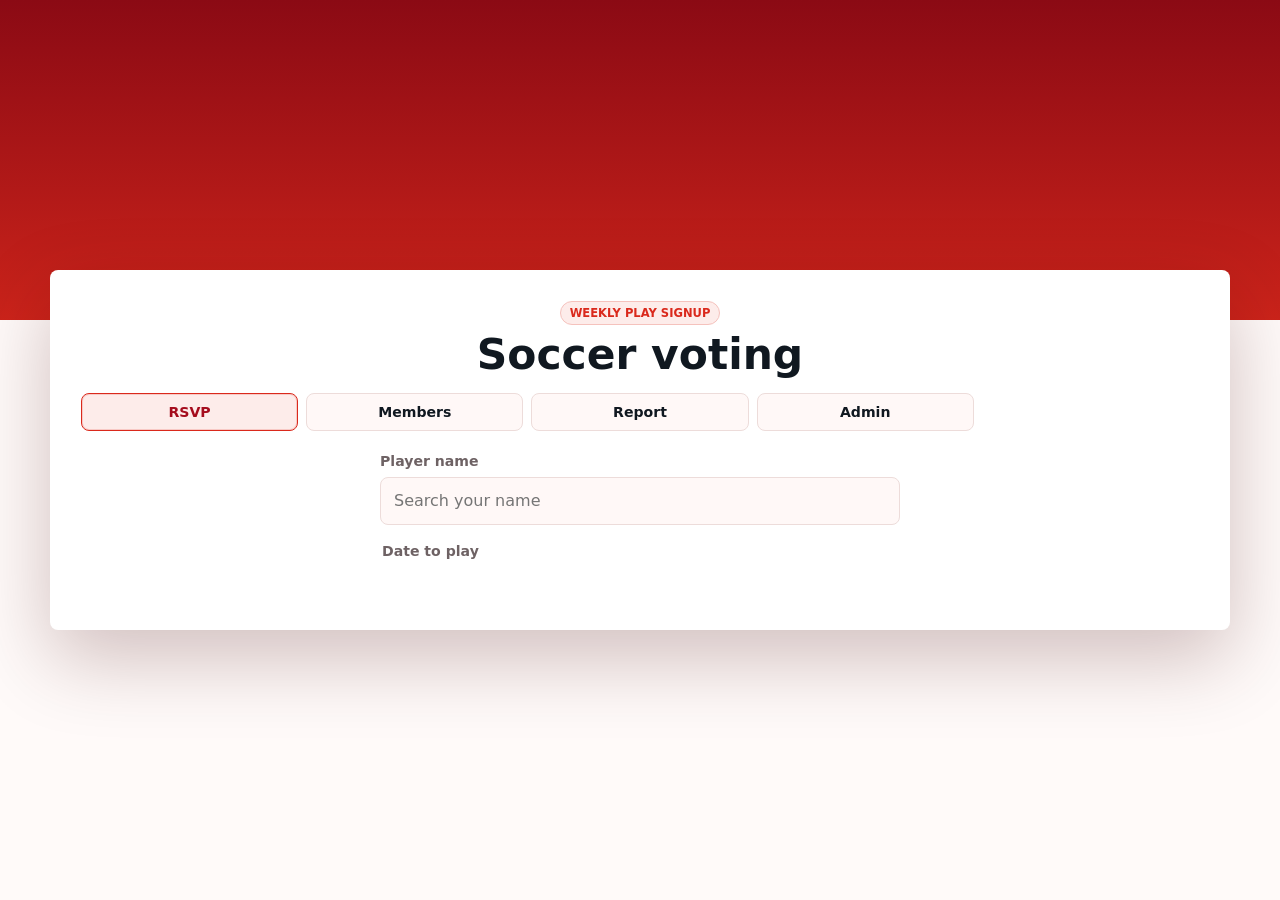
==== index.html @ 1c4517be "Re-bill August and September with per-date prices Per-date pricing now starts in August 2026, the gr" ====
<!doctype html>
<html lang="en">
  <head>
    <meta charset="utf-8" />
    <meta name="viewport" content="width=device-width, initial-scale=1" />
    <title>Soccer voting</title>
    <meta
      name="description"
      content="Reserve your soccer spot and see who is joining the next weekly play session."
    />
    <meta property="og:type" content="website" />
    <meta property="og:site_name" content="Weekly Play Signup" />
    <meta property="og:title" content="Soccer voting" />
    <meta
      property="og:description"
      content="Reserve your soccer spot and see who is joining the next weekly play session."
    />
    <meta
      property="og:image"
      content="https://nhcuong95.github.io/rsvp/assets/social-preview.png?v=2"
    />
    <meta property="og:image:secure_url" content="https://nhcuong95.github.io/rsvp/assets/social-preview.png?v=2" />
    <meta property="og:image:type" content="image/png" />
    <meta property="og:image:width" content="1200" />
    <meta property="og:image:height" content="1200" />
    <meta property="og:image:alt" content="Weekly play signup for soccer RSVP" />
    <meta name="twitter:card" content="summary_large_image" />
    <meta name="twitter:title" content="Soccer voting" />
    <meta
      name="twitter:description"
      content="Reserve your soccer spot and see who is joining the next weekly play session."
    />
    <meta
      name="twitter:image"
      content="https://nhcuong95.github.io/rsvp/assets/social-preview.png?v=2"
    />
    <link rel="icon" href="./favicon.svg" type="image/svg+xml" />
    <link rel="stylesheet" href="./styles.css?v=20261003-1" />
  </head>
  <body>
    <main class="shell">
      <section class="panel admin-panel rsvp-panel" aria-labelledby="page-title">
        <div class="heading">
          <p class="eyebrow">Weekly play signup</p>
          <h1 id="page-title">Soccer voting</h1>
        </div>

        <nav class="page-nav" aria-label="Page navigation">
          <input id="page-nav-toggle" class="page-nav-toggle" type="checkbox" />
          <label class="page-nav-button" for="page-nav-toggle" aria-label="Open page menu">☰</label>
          <div class="page-nav-links">
            <a class="active" href="./index.html" aria-current="page">RSVP</a>
            <a href="./roster.html">Members</a>
            <a href="./export.html">Report</a>
            <a class="admin-only" href="./billing.html">Billing</a>
            <a href="./admin.html">Admin</a>
          </div>
        </nav>

        <form id="rsvp-form" class="form">
          <div class="field">
            <label for="player-name">Player name</label>
            <input
              id="player-name"
              name="playerName"
              autocomplete="off"
              inputmode="search"
              role="combobox"
              aria-autocomplete="list"
              aria-controls="player-list"
              aria-expanded="false"
              required
              placeholder="Search your name"
            />
            <p id="player-memory" class="player-memory" hidden></p>
            <button id="change-player-button" class="change-player-button" type="button" hidden>
              Change player
            </button>
            <div id="player-list" class="player-list" hidden></div>
          </div>

          <fieldset class="field">
            <legend>Date to play</legend>
            <input id="play-date" name="playDate" type="hidden" required />
            <div
              id="date-options"
              class="date-options"
              role="radiogroup"
              aria-label="Date to play"
            ></div>
            <label id="custom-date-field" class="custom-date-field">
              <span>Other date</span>
              <input id="custom-play-date" type="date" />
            </label>
          </fieldset>

          <div id="date-info" class="date-info" hidden>
            <p id="date-info-location" class="date-info-location" hidden>
              <span class="date-info-icon" aria-hidden="true">📍</span>
              <span id="date-info-location-text" class="date-info-location-text"></span>
              <a id="date-info-map" class="date-info-map" href="#" target="_blank" rel="noopener" hidden>
                View map
              </a>
            </p>
            <p id="date-info-time" class="date-info-time" hidden>
              <span class="date-info-icon" aria-hidden="true">🕒</span>
              <span id="date-info-time-text"></span>
            </p>
            <p id="date-info-price" class="date-info-price" hidden>
              <span class="date-info-icon" aria-hidden="true">💵</span>
              <span id="date-info-price-text"></span>
            </p>
            <div id="date-info-weather" class="date-info-weather" hidden>
              <p class="date-info-weather-summary">
                <span id="date-info-weather-icon" class="date-info-icon" aria-hidden="true"></span>
                <span id="date-info-weather-text"></span>
              </p>
              <ol
                id="date-info-weather-hours"
                class="weather-hours"
                aria-label="Hourly forecast during play"
              ></ol>
            </div>
          </div>

          <div id="admin-lock-bar" class="admin-lock-bar" hidden>
            <div class="admin-lock-copy">
              <span id="admin-lock-status" class="admin-lock-status">Unlocked</span>
              <small>Admin only · pick a date (incl. "Other date"), set the field, time, max players &amp; price, add it to the RSVP list, then lock it after you book.</small>
            </div>
            <div class="admin-date-details">
              <label class="admin-date-field">
                <span>Field name</span>
                <input id="admin-field-name" type="text" placeholder="e.g. Mercer Island Sports Field" autocomplete="off" />
              </label>
              <label class="admin-date-field">
                <span>Address</span>
                <input id="admin-address" type="text" placeholder="e.g. 7447 84th Ave SE, Mercer Island, WA 98040" autocomplete="off" />
              </label>
              <label class="admin-date-field">
                <span>Start time</span>
                <select id="admin-start-time"></select>
              </label>
              <label class="admin-date-field">
                <span>End time</span>
                <select id="admin-end-time"></select>
              </label>
              <label class="admin-date-field">
                <span>Max players (incl. guests)</span>
                <input
                  id="admin-capacity"
                  type="number"
                  min="1"
                  step="1"
                  inputmode="numeric"
                  placeholder="No limit"
                  autocomplete="off"
                />
              </label>
              <label class="admin-date-field">
                <span>Price per person ($)</span>
                <input
                  id="admin-price"
                  type="number"
                  min="0"
                  step="0.01"
                  inputmode="decimal"
                  placeholder="Free"
                  autocomplete="off"
                />
              </label>
              <button id="admin-save-date-details" class="admin-lock-toggle" type="button">
                Save date details
              </button>
            </div>
            <div class="admin-lock-actions">
              <button id="admin-date-toggle" class="admin-lock-toggle" type="button">
                Add to RSVP list
              </button>
              <button id="admin-lock-toggle" class="admin-lock-toggle" type="button">
                Lock this date
              </button>
            </div>
          </div>

          <div id="rsvp-details" class="rsvp-details" hidden>
            <label class="field">
              <span>Reserved spots</span>
              <select
                id="participant-count"
                name="participantCount"
                required
              >
                <option value="0">Not going</option>
                <option value="1" selected>Just me</option>
                <option value="2">Me + 1</option>
                <option value="3">Me + 2</option>
                <option value="4">Me + 3</option>
                <option value="5">Me + 4</option>
              </select>
            </label>

            <button id="submit-button" type="submit">Submit RSVP</button>
          </div>
          <p id="status" class="status" role="status" aria-live="polite"></p>
          <button id="remove-rsvp-button" class="remove-rsvp-button" type="button" hidden>
            Made a mistake? Remove this RSVP
          </button>
          <div id="withdraw-action" class="withdraw-action" hidden>
            <button id="withdraw-button" class="withdraw-button" type="button">
              Can't make it? Request to withdraw
            </button>
            <p id="withdraw-hint" class="withdraw-hint"></p>
          </div>
        </form>

        <section id="tally-section" class="tally" aria-labelledby="tally-title" hidden>
          <div class="tally-header">
            <h2 id="tally-title">Joining this date</h2>
            <p id="tally-count">No RSVPs yet</p>
          </div>
          <div id="share-actions" class="share-actions" hidden>
            <button id="share-date-button" class="share-button" type="button" hidden>
              📤 Share
            </button>
            <button id="copy-invite-button" class="share-button" type="button">
              📋 Copy invite
            </button>
            <button id="make-teams-button" class="share-button admin-only" type="button">
              ⚽ Make teams
            </button>
          </div>
          <div id="teams-panel" class="teams-panel admin-only" hidden>
            <div class="tally-header">
              <h3>Teams</h3>
              <p id="teams-summary"></p>
            </div>
            <p id="teams-note" class="teams-note" hidden></p>
            <div id="teams-list" class="teams-list"></div>
            <div class="share-actions">
              <button id="teams-reshuffle" class="share-button" type="button">🔀 Reshuffle</button>
              <button id="teams-copy" class="share-button" type="button">📋 Copy teams</button>
              <button id="teams-close" class="share-button" type="button">Close</button>
            </div>
          </div>
          <ul id="tally-list" class="tally-list"></ul>
          <div id="waitlist-section" class="waitlist-section" hidden>
            <div class="tally-header">
              <h3 id="waitlist-title">Waitlist</h3>
              <p id="waitlist-count"></p>
            </div>
            <p class="waitlist-note">Moves up automatically, in order, when a spot opens.</p>
            <ol id="waitlist-list" class="tally-list waitlist-list"></ol>
          </div>
        </section>

      </section>
    </main>

    <dialog id="override-dialog" class="dialog">
      <form method="dialog" class="dialog-panel">
        <h2>Update existing RSVP?</h2>
        <p class="dialog-copy">
          This player already has an RSVP for this date.
        </p>
        <div class="compare">
          <section>
            <h3>Previous</h3>
            <dl id="previous-rsvp"></dl>
          </section>
          <section>
            <h3>New</h3>
            <dl id="new-rsvp"></dl>
          </section>
        </div>
        <div class="dialog-actions">
          <button id="cancel-override" class="secondary-button" value="cancel">
            Keep previous
          </button>
          <button id="confirm-override" value="confirm">Update RSVP</button>
        </div>
      </form>
    </dialog>

    <script src="./admin-auth.js?v=20260915-1"></script>
    <script src="./rsvp-rules.js?v=20260626-1"></script>
    <script src="./team-builder.js?v=20261001-1"></script>
    <script src="./app.js?v=20261002-1"></script>
  </body>
</html>
---- styles.css ----
:root {
  color-scheme: light;
  --bg: #8b0a14;
  --panel: #ffffff;
  --surface: #fff8f7;
  --surface-strong: #fde8e6;
  --text: #101820;
  --muted: #6e6264;
  --line: #eddcda;
  --line-strong: #dcbfbc;
  --accent: #da291c;
  --accent-strong: #a50c1d;
  --accent-soft: #fdecea;
  --focus: #c8102e;
  --error: #b42318;
  --success: #da291c;
  --shadow: 0 24px 70px rgb(139 10 20 / 14%);
}

* {
  box-sizing: border-box;
}

[hidden] {
  display: none !important;
}

body {
  margin: 0;
  min-height: 100vh;
  background:
    linear-gradient(180deg, rgb(139 10 20 / 96%), rgb(218 41 28 / 82%) 320px, rgb(255 250 249) 320px),
    var(--bg);
  color: var(--text);
  font-family:
    Inter, ui-sans-serif, system-ui, -apple-system, BlinkMacSystemFont, "Segoe UI",
    sans-serif;
}

.shell {
  display: grid;
  min-height: 100vh;
  place-items: center;
  padding: 32px 20px;
}

.panel {
  position: relative;
  width: min(100%, 520px);
  border: 1px solid rgb(255 255 255 / 76%);
  border-radius: 8px;
  background: var(--panel);
  padding: 30px;
  box-shadow: 0 28px 80px rgb(60 0 6 / 24%);
}

.admin-panel {
  width: min(100%, 1180px);
}

.rsvp-panel .form,
.rsvp-panel .tally {
  width: 100%;
  max-width: 520px;
  margin-right: auto;
  margin-left: auto;
}

.rsvp-panel .heading {
  text-align: center;
}

.rsvp-panel .eyebrow {
  margin-right: auto;
  margin-left: auto;
}

.heading {
  margin-bottom: 26px;
}

.page-nav {
  margin: -10px 0 22px;
}

.page-nav-toggle {
  position: absolute;
  width: 1px;
  height: 1px;
  opacity: 0;
  pointer-events: none;
}

.page-nav-button {
  display: none;
}

.page-nav-links {
  display: grid;
  grid-template-columns: repeat(5, minmax(0, 1fr));
  gap: 8px;
}

.page-nav a,
.page-nav-button {
  min-height: 38px;
  align-items: center;
  justify-content: center;
  border: 1px solid var(--line);
  border-radius: 8px;
  background: var(--surface);
  color: var(--text);
  font-size: 0.88rem;
  font-weight: 800;
  padding: 8px 12px;
  text-align: center;
  text-decoration: none;
}

.page-nav a {
  display: inline-flex;
}

.page-nav a:hover {
  border-color: var(--accent);
  background: white;
  color: var(--accent-strong);
}

.page-nav a.active {
  border-color: var(--accent);
  background: var(--accent-soft);
  color: var(--accent-strong);
  box-shadow: inset 0 0 0 1px rgb(218 41 28 / 18%);
}

.eyebrow {
  width: fit-content;
  margin: 0 0 8px;
  border: 1px solid #f5c2bd;
  border-radius: 999px;
  background: var(--accent-soft);
  color: var(--accent);
  font-size: 0.72rem;
  font-weight: 800;
  letter-spacing: 0;
  padding: 4px 9px;
  text-transform: uppercase;
}

h1 {
  margin: 0;
  font-size: clamp(1.95rem, 4vw, 2.65rem);
  letter-spacing: 0;
  line-height: 1.02;
}

.form {
  display: grid;
  gap: 18px;
}

.rsvp-details {
  display: grid;
  gap: 18px;
}

.field {
  position: relative;
  display: grid;
  gap: 8px;
  margin: 0;
  padding: 0;
  border: 0;
}

.field span,
.field > label,
legend {
  color: var(--muted);
  font-size: 0.88rem;
  font-weight: 760;
}

.field-help {
  color: var(--muted);
  font-size: 0.78rem;
  line-height: 1.35;
}

.checkbox-row {
  display: flex;
  align-items: center;
  gap: 9px;
  color: var(--muted);
  font-size: 0.88rem;
  font-weight: 750;
}

.checkbox-row input {
  width: 18px;
  height: 18px;
  accent-color: var(--accent);
}

.field-tag {
  margin-left: 4px;
  color: var(--muted);
  font-size: 0.72rem;
  font-weight: 650;
}

.required-tag {
  color: var(--error);
}

input,
select,
textarea {
  width: 100%;
  min-height: 48px;
  border: 1px solid var(--line);
  border-radius: 8px;
  background: var(--surface);
  color: var(--text);
  font: inherit;
  padding: 11px 13px;
  transition:
    border-color 140ms ease,
    box-shadow 140ms ease,
    background 140ms ease;
}

input:focus,
select:focus,
textarea:focus {
  border-color: var(--focus);
  background: white;
  box-shadow: 0 0 0 4px rgb(218 41 28 / 16%);
  outline: 0;
}

textarea {
  min-height: 86px;
  resize: vertical;
}

.player-list {
  position: absolute;
  z-index: 5;
  top: 78px;
  right: 0;
  left: 0;
  display: grid;
  max-height: min(300px, calc(100vh - 180px));
  overflow: auto;
  border: 1px solid var(--line);
  border-radius: 8px;
  background: white;
  box-shadow: 0 18px 45px rgb(45 20 22 / 18%);
}

.player-list[hidden] {
  display: none;
}

.player-option {
  min-height: 52px;
  border: 0;
  border-radius: 0;
  background: white;
  color: var(--text);
  padding: 12px 14px;
  box-shadow: none;
  text-align: left;
  font-weight: 650;
}

.player-option:hover,
.player-option:focus,
.player-option.active {
  background: var(--accent-soft);
  color: var(--accent-strong);
  box-shadow: none;
  transform: none;
  outline: 0;
}

.player-memory {
  min-height: 20px;
  margin: -2px 0 0;
  color: var(--muted);
  font-size: 0.82rem;
  line-height: 1.35;
}

.player-memory strong {
  color: var(--accent-strong);
}

.last-used-player-button {
  min-height: 0;
  border: 0;
  border-radius: 0;
  background: transparent;
  color: var(--accent-strong);
  padding: 0;
  box-shadow: none;
  font: inherit;
  font-weight: 850;
  text-decoration: underline;
  text-underline-offset: 2px;
}

.last-used-player-button:hover,
.last-used-player-button:focus {
  background: transparent;
  box-shadow: none;
  color: var(--accent);
  outline: 0;
  transform: none;
}

.player-memory .submit-player-name {
  color: #ffffff;
}

.player-identity-hint {
  color: #8a320d;
  font: inherit;
}

.player-memory.warning {
  border: 1px solid #f2b8a2;
  border-radius: 8px;
  background: #fff4ed;
  color: #8a320d;
  padding: 8px 10px;
}

.player-memory.warning strong {
  color: #8a320d;
}

.player-memory.warning .submit-player-name {
  color: #ffffff;
}

.change-player-button {
  width: fit-content;
  min-height: 34px;
  border: 1px solid var(--line);
  background: var(--surface);
  color: var(--accent-strong);
  font-size: 0.84rem;
  padding: 6px 10px;
  box-shadow: none;
}

.change-player-button:hover {
  border-color: var(--accent);
  background: white;
  box-shadow: none;
}

.segmented {
  display: grid;
  grid-template-columns: 1fr 1fr;
  gap: 8px;
}

.segmented label {
  display: block;
}

.segmented input {
  position: absolute;
  inline-size: 1px;
  block-size: 1px;
  opacity: 0;
}

.segmented span {
  display: grid;
  min-height: 46px;
  place-items: center;
  border: 1px solid var(--line);
  border-radius: 8px;
  background: var(--surface);
  color: var(--text);
  cursor: pointer;
}

.segmented input:checked + span {
  border-color: var(--accent);
  background: var(--accent-soft);
  color: var(--accent-strong);
  font-weight: 750;
  box-shadow: inset 0 0 0 1px rgb(218 41 28 / 18%);
}

.date-options {
  display: grid;
  grid-template-columns: repeat(2, minmax(0, 1fr));
  gap: 8px;
}

.date-option {
  display: grid;
  min-height: 62px;
  align-content: center;
  gap: 2px;
  border: 1px solid var(--line);
  border-radius: 8px;
  background: var(--surface);
  color: var(--text);
  cursor: pointer;
  font: inherit;
  padding: 10px 12px;
  box-shadow: none;
  text-align: left;
  transition:
    border-color 140ms ease,
    box-shadow 140ms ease,
    transform 140ms ease,
    background 140ms ease;
}

.date-option:hover {
  border-color: var(--accent);
  background: white;
  box-shadow: 0 8px 18px rgb(45 20 22 / 10%);
  transform: translateY(-1px);
}

.date-option.active {
  border-color: var(--accent);
  background: var(--accent-soft);
  color: var(--accent-strong);
  box-shadow: inset 0 0 0 1px rgb(218 41 28 / 18%);
}

.date-day {
  font-weight: 800;
  line-height: 1.1;
}

.date-full {
  color: var(--muted);
  font-size: 0.84rem;
  font-weight: 600;
}

.date-weather {
  margin-top: 3px;
  color: var(--muted);
  font-size: 0.8rem;
  font-weight: 700;
  white-space: nowrap;
}

.date-option.active .date-weather {
  color: inherit;
}

.custom-date-field {
  display: none;
  gap: 8px;
}

.custom-date-field.active {
  display: grid;
}

button {
  min-height: 48px;
  border: 0;
  border-radius: 8px;
  background: var(--accent);
  color: white;
  cursor: pointer;
  font: inherit;
  font-weight: 750;
  box-shadow: 0 12px 26px rgb(218 41 28 / 22%);
  transition:
    background 140ms ease,
    box-shadow 140ms ease,
    transform 140ms ease;
}

button:hover {
  background: var(--accent-strong);
  box-shadow: 0 14px 30px rgb(218 41 28 / 28%);
  transform: translateY(-1px);
}

button:disabled {
  cursor: wait;
  opacity: 0.65;
}

.submit-action-line,
.submit-date-line {
  display: block;
}

.submit-date-line {
  margin-top: 4px;
  color: rgb(255 255 255 / 86%);
  font-size: 0.84rem;
  font-weight: 700;
}

.submit-player-name {
  display: inline-block;
  border-radius: 6px;
  background: #b42318;
  color: #ffffff;
  font-weight: 900;
  margin-left: 4px;
  overflow-wrap: anywhere;
  padding: 2px 7px;
}

.secondary-button {
  border: 1px solid var(--line);
  background: var(--surface);
  color: var(--text);
  box-shadow: none;
}

.secondary-button:hover {
  border-color: var(--accent);
  background: white;
  box-shadow: none;
}

.backfill-action-row {
  display: flex;
  flex-wrap: wrap;
  gap: 10px;
}

.backfill-action-row button,
.backfill-admin-link {
  flex: 1 1 180px;
}

.backfill-admin-link {
  display: inline-flex;
  min-height: 48px;
  align-items: center;
  justify-content: center;
  border-radius: 8px;
  font-weight: 750;
  text-decoration: none;
}

.remove-rsvp-button {
  border: 1px solid #f2b8a2;
  background: #fff4ed;
  color: var(--error);
  box-shadow: none;
}

.remove-rsvp-button:hover {
  border-color: var(--error);
  background: #ffe7dd;
  box-shadow: none;
}

.withdraw-action {
  display: grid;
  gap: 6px;
}

.withdraw-button {
  border: 1px solid #f2b8a2;
  background: #fff4ed;
  color: var(--error);
  box-shadow: none;
}

.withdraw-button:hover {
  border-color: var(--error);
  background: #ffe7dd;
  box-shadow: none;
}

.withdraw-button.is-requested {
  border-color: var(--line-strong);
  background: white;
  color: var(--text);
}

.withdraw-button.is-requested:hover {
  background: var(--surface);
}

.withdraw-hint {
  margin: 0;
  color: var(--muted);
  font-size: 0.84rem;
  line-height: 1.4;
}

.inline-button {
  min-height: 32px;
  padding: 6px 10px;
  font-size: 0.82rem;
}

.admin-controls {
  display: grid;
  grid-template-columns: minmax(170px, 220px) minmax(260px, 1fr);
  gap: 14px;
}

.admin-roster-actions {
  display: flex;
  align-items: center;
  justify-content: space-between;
  gap: 12px;
}

.audit-controls {
  display: grid;
  grid-template-columns: minmax(170px, 220px) minmax(220px, 1fr) auto;
  gap: 12px;
  align-items: end;
}

.roster-form-grid {
  display: grid;
  grid-template-columns:
    minmax(180px, 0.9fr)
    minmax(160px, 0.8fr)
    minmax(220px, 1fr);
  gap: 14px;
}

.roster-note-field {
  grid-column: 1 / -1;
}

.status {
  min-height: 22px;
  margin: 0;
  color: var(--muted);
  font-size: 0.92rem;
}

.status.success {
  color: var(--success);
}

.status.warning {
  color: #7a4b00;
  font-weight: 800;
}

.status.error {
  color: var(--error);
}

.status.loading {
  color: var(--error);
  font-weight: 800;
}

.stale-warning {
  margin: 0;
  border: 1px solid #f6c56f;
  border-radius: 8px;
  background: #fff8e6;
  color: #7a4b00;
  font-size: 0.84rem;
  font-weight: 800;
  line-height: 1.35;
  padding: 9px 10px;
}

.report-progress {
  display: grid;
  gap: 7px;
}

.report-progress-track {
  overflow: hidden;
  height: 8px;
  border-radius: 999px;
  background: var(--surface-strong);
}

.report-progress-bar {
  width: 0%;
  height: 100%;
  border-radius: inherit;
  background: var(--accent);
  transition: width 260ms ease;
}

.report-progress p {
  margin: 0;
  color: var(--muted);
  font-size: 0.82rem;
  font-weight: 760;
}

.auth-panel {
  display: grid;
  gap: 10px;
  margin-bottom: 18px;
  border: 1px solid var(--line);
  border-radius: 8px;
  background: var(--surface);
  padding: 14px;
}

.auth-form,
.auth-session {
  display: grid;
  grid-template-columns: minmax(220px, 1fr) auto;
  gap: 12px;
  align-items: end;
}

.auth-session {
  align-items: center;
  margin-bottom: 14px;
}

.compact-auth-panel {
  margin-bottom: 16px;
}

.roster-auth-panel {
  margin-top: 16px;
  margin-bottom: 0;
}

.admin-preview {
  display: grid;
  gap: 12px;
  margin-top: 22px;
  border: 1px solid var(--line);
  border-radius: 8px;
  background: var(--surface);
  padding: 16px;
}

.admin-preview[hidden] {
  display: none;
}

.filter-panel {
  padding: 14px 16px;
}

.filter-panel .field {
  max-width: 360px;
}

.preview-heading {
  display: flex;
  align-items: baseline;
  justify-content: space-between;
  gap: 16px;
}

.preview-heading h2 {
  margin: 0;
  font-size: 1.08rem;
  letter-spacing: 0;
}

.preview-heading p {
  margin: 0;
  color: var(--muted);
  font-size: 0.86rem;
  text-align: right;
}

.table-wrap {
  max-height: 68vh;
  overflow: auto;
  border: 1px solid var(--line);
  border-radius: 8px;
  background: white;
  box-shadow: inset 0 1px 0 rgb(255 255 255 / 90%);
}

.compact-table-wrap {
  max-height: 46vh;
}

.roster-members-wrap {
  max-height: none;
}

.export-table {
  width: max-content;
  min-width: 100%;
  border-collapse: collapse;
  font-size: 0.82rem;
}

.export-table th,
.export-table td {
  min-width: 72px;
  border: 1px solid var(--line);
  padding: 8px 10px;
  text-align: center;
  white-space: nowrap;
}

.export-table th:first-child,
.export-table td:first-child {
  position: sticky;
  left: 0;
  z-index: 1;
  min-width: 112px;
  background: #fbfcfd;
  font-weight: 800;
  text-align: left;
}

.export-table thead th {
  position: sticky;
  top: 0;
  z-index: 2;
  background: #dff1ee;
  color: var(--accent-strong);
}

.export-table thead th:first-child {
  z-index: 3;
}

.export-table .summary-row td {
  background: var(--accent-soft);
  font-weight: 800;
}

.billing-shell {
  place-items: start center;
}

.billing-page {
  display: grid;
  gap: 16px;
  width: min(100%, 1480px);
}

.billing-heading {
  display: flex;
  align-items: end;
  justify-content: space-between;
  gap: 18px;
  margin-bottom: 4px;
}

.billing-toolbar {
  display: flex;
  flex-wrap: wrap;
  align-items: end;
  justify-content: end;
  gap: 10px;
}

.compact-field {
  min-width: 180px;
}

.billing-finalization-panel {
  display: flex;
  align-items: center;
  justify-content: space-between;
  gap: 16px;
  border: 1px solid var(--line);
  border-radius: 8px;
  background: #f8fafc;
  padding: 14px 16px;
}

.billing-finalization-panel.draft {
  border-color: #fca5a5;
  background: #fef2f2;
}

.billing-finalization-panel.draft strong,
.billing-finalization-panel.draft p {
  color: #991b1b;
}

.billing-finalization-panel.finalized {
  border-color: #bbf7d0;
  background: #f0fdf4;
}

.billing-finalization-panel > div {
  display: grid;
  gap: 5px;
}

.billing-finalization-panel strong {
  color: var(--text);
  font-size: 1rem;
}

.billing-finalization-panel p {
  margin: 0;
  color: var(--muted);
  font-size: 0.86rem;
}

.billing-finalization-badge {
  width: fit-content;
  border-radius: 999px;
  font-size: 0.75rem;
  font-weight: 900;
  line-height: 1;
  padding: 7px 10px;
  text-transform: uppercase;
}

.billing-finalization-badge.draft {
  background: #dc2626;
  color: #ffffff;
}

.billing-finalization-badge.finalized {
  background: #dcfce7;
  color: #047857;
}

.billing-finalization-form {
  display: flex;
  align-items: end;
  gap: 10px;
}

.billing-tabs {
  display: flex;
  gap: 8px;
  overflow-x: auto;
}

.billing-tabs a {
  min-height: 36px;
  border: 1px solid var(--line);
  border-radius: 8px;
  background: var(--surface);
  color: var(--muted);
  font-size: 0.84rem;
  font-weight: 850;
  padding: 8px 12px;
  text-decoration: none;
  white-space: nowrap;
}

.billing-tabs a:hover {
  border-color: var(--accent);
  background: white;
  color: var(--accent-strong);
}

.billing-summary-grid {
  display: grid;
  grid-template-columns: repeat(6, minmax(110px, 1fr));
  gap: 10px;
}

.billing-metric {
  display: grid;
  gap: 5px;
  min-height: 68px;
  border: 1px solid var(--line);
  border-radius: 8px;
  background: white;
  padding: 11px;
}

.billing-metric span {
  color: var(--muted);
  font-size: 0.74rem;
  font-weight: 820;
  text-transform: uppercase;
}

.billing-metric strong {
  color: var(--text);
  font-size: 1.18rem;
  line-height: 1.1;
}

.billing-metric.success strong {
  color: #047857;
}

.billing-metric.warning strong {
  color: #a15c07;
}

.billing-metric.credit strong,
.money-credit {
  color: #6d28d9;
  font-weight: 850;
}

.money-owed {
  color: var(--error);
  font-weight: 850;
}

.billing-layout {
  display: block;
  min-width: 0;
}

.billing-main-column {
  display: grid;
  gap: 18px;
  min-width: 0;
}

.billing-band,
.billing-side-panel {
  min-width: 0;
  border: 1px solid var(--line);
  border-radius: 8px;
  background: var(--surface);
}

.billing-band {
  display: grid;
  gap: 14px;
  overflow: hidden;
  padding-bottom: 14px;
}

.billing-content {
  display: grid;
  gap: 16px;
}

.billing-band-header {
  display: flex;
  flex-wrap: wrap;
  align-items: baseline;
  justify-content: space-between;
  gap: 12px;
  border-bottom: 1px solid var(--line);
  padding: 14px 16px 0;
}

.billing-band-header h2 {
  margin: 0 0 4px;
  font-size: 1rem;
}

.billing-band-header p {
  margin: 0 0 12px;
  color: var(--muted);
  font-size: 0.84rem;
}

.billing-band-summary {
  display: flex;
  min-height: 54px;
  cursor: pointer;
  align-items: center;
  justify-content: space-between;
  border-bottom: 1px solid var(--line);
  padding: 14px 16px;
}

.billing-band-summary span {
  display: grid;
  gap: 4px;
}

.billing-band-summary strong {
  font-size: 1rem;
}

.billing-band-summary em {
  color: var(--muted);
  font-size: 0.84rem;
  font-style: normal;
  font-weight: 650;
}

.billing-band-summary::after {
  color: var(--accent-strong);
  content: "+";
  font-size: 1.2rem;
  font-weight: 900;
}

.billing-details-band[open] .billing-band-summary::after {
  content: "-";
}

.billing-member-detail-controls {
  padding: 0 16px;
}

.billing-member-detail-band .billing-detail-list {
  grid-template-columns: repeat(2, minmax(0, 1fr));
  padding: 0 16px 2px;
}

.billing-member-detail-band .billing-detail-section {
  grid-column: 1 / -1;
}

.section-status {
  min-height: 20px;
  margin: -2px 16px 0;
  color: var(--muted);
  font-size: 0.86rem;
  font-weight: 760;
}

.section-status.success {
  color: var(--success);
}

.section-status.error,
.section-status.loading {
  color: var(--error);
}

.billing-inline-form {
  display: grid;
  grid-template-columns:
    minmax(130px, 0.8fr)
    minmax(120px, 0.65fr)
    minmax(120px, 0.65fr)
    minmax(90px, 0.45fr)
    minmax(110px, 0.55fr)
    minmax(170px, 1fr)
    auto;
  gap: 12px;
  align-items: end;
  padding: 0 16px;
}

.court-billing-form {
  grid-template-columns:
    minmax(130px, 0.75fr)
    minmax(110px, 0.55fr)
    minmax(100px, 0.5fr)
    minmax(74px, 0.35fr)
    minmax(170px, 0.9fr)
    minmax(102px, 0.5fr)
    minmax(104px, 0.5fr)
    minmax(150px, 0.8fr)
    auto;
}

.compact-billing-form {
  grid-template-columns:
    minmax(118px, 148px)
    minmax(180px, 1fr)
    minmax(88px, 108px)
    auto;
}

.compact-billing-form #birdie-usage-tubes {
  min-width: 0;
}

.billing-legacy-notice {
  display: flex;
  flex-wrap: wrap;
  gap: 12px;
  align-items: center;
  justify-content: space-between;
  margin: 0 16px;
  border: 1px solid #fcd34d;
  border-radius: 8px;
  background: #fffbeb;
  padding: 12px;
}

.billing-legacy-notice p {
  flex: 1 1 260px;
  margin: 0;
  color: #92400e;
  font-size: 0.9rem;
}

.payment-record-form {
  grid-template-columns:
    minmax(130px, 0.7fr)
    minmax(170px, 1fr)
    minmax(100px, 0.5fr)
    minmax(110px, 0.55fr)
    minmax(150px, 1fr)
    auto;
}

.billing-table {
  width: 100%;
  min-width: 980px;
  border-collapse: separate;
  border-spacing: 0;
  font-size: 0.95rem;
}

.billing-table th,
.billing-table td {
  min-width: 98px;
  border-width: 0 0 1px;
  border-color: var(--line);
  padding: 16px 20px;
  background: white;
  font-size: 1rem;
  text-align: right;
}

.billing-table th {
  background: #f8fafc;
  color: var(--muted);
  font-size: 0.78rem;
  font-weight: 900;
  text-transform: uppercase;
}

.billing-table th:first-child,
.billing-table td:first-child {
  position: static;
  z-index: auto;
  min-width: 150px;
  background: white;
  text-align: left;
}

.billing-table thead th {
  position: static;
  z-index: auto;
}

.billing-table thead th:first-child {
  background: white;
  z-index: auto;
}

.billing-table tbody td:first-child,
.billing-table tfoot td:first-child {
  font-weight: 900;
}

.billing-table tfoot td {
  background: #f8fafc;
  font-weight: 900;
}

.billing-table .numeric-cell {
  font-variant-numeric: tabular-nums;
  text-align: right;
}

.billing-table.compact-billing-table {
  min-width: 640px;
}

.price-input-group {
  display: inline-flex;
  gap: 6px;
  align-items: center;
  justify-content: flex-end;
}

.price-input-group input {
  width: 92px;
  min-height: 34px;
  padding: 5px 8px;
  text-align: right;
}

.billing-clean-wrap {
  border-radius: 0 0 8px 8px;
}

.billing-band .table-wrap {
  width: 100%;
  max-width: 100%;
  min-width: 0;
}

.billing-badge {
  display: inline-flex;
  min-height: 24px;
  align-items: center;
  border-radius: 999px;
  font-size: 0.74rem;
  font-weight: 850;
  padding: 3px 8px;
}

.billing-badge.paid {
  background: #dcfce7;
  color: #047857;
}

.billing-badge.review {
  background: #fef3c7;
  color: #a15c07;
}

.billing-badge.owed {
  background: #fee2e2;
  color: var(--error);
}

.billing-badge.credit {
  background: #ede9fe;
  color: #6d28d9;
}

.billing-badge.muted {
  background: var(--surface);
  color: var(--muted);
}

.inline-action {
  min-width: 30px;
  min-height: 30px;
  border: 1px solid var(--line);
  border-radius: 999px;
  background: var(--surface);
  color: var(--accent-strong);
  font-size: 0.78rem;
  font-weight: 900;
  padding: 4px 8px;
  box-shadow: none;
}

.inline-action + .inline-action {
  margin-left: 5px;
}

.inline-action.remove {
  color: var(--error);
}

.billing-status-select {
  min-width: 148px;
  min-height: 34px;
  padding: 5px 8px;
  font-size: 0.78rem;
}

body:not(.billing-admin) .admin-payment-column {
  display: none;
}

.billing-side-panel {
  display: grid;
  gap: 12px;
  padding: 14px;
}

.billing-detail-list {
  display: grid;
  gap: 8px;
}

.billing-detail-row {
  display: flex;
  justify-content: space-between;
  gap: 10px;
  border-bottom: 1px dashed var(--line);
  padding-bottom: 7px;
}

.billing-detail-row span {
  color: var(--muted);
}

.billing-detail-section {
  display: grid;
  gap: 8px;
  margin-top: 8px;
}

.billing-detail-section h3 {
  margin: 0;
  font-size: 0.92rem;
}

.billing-payment-action {
  display: grid;
  gap: 6px;
  border: 1px solid var(--line);
  border-radius: 8px;
  background: #f8fafc;
  padding: 12px;
}

.billing-payment-action p {
  margin: 0;
  color: var(--muted);
  font-size: 0.9rem;
}

.billing-payment-button {
  width: 100%;
}

.billing-payment-help {
  font-size: 0.82rem;
}

.roster-edit-wrap {
  max-height: 70vh;
}

.roster-edit-table th,
.roster-edit-table td {
  min-width: 82px;
  padding: 6px;
}

.roster-edit-table th:first-child,
.roster-edit-table td:first-child {
  min-width: 220px;
}

.date-heading,
.date-total {
  display: block;
}

.date-total {
  width: fit-content;
  margin: 4px auto 0;
  border-radius: 999px;
  background: #ffd166;
  color: #5f3b00;
  font-size: 0.72rem;
  font-weight: 900;
  padding: 2px 7px;
}

/* Admin-gated visibility: driven by the body.is-admin class set in
   admin-auth.js. .admin-only is hidden unless logged in as admin;
   .non-admin-only is the inverse (shown only to non-admins). */
body:not(.is-admin) .admin-only {
  display: none !important;
}
body.is-admin .non-admin-only {
  display: none !important;
}

.member-gate {
  margin: 8px 0 0;
  padding: 16px 18px;
  border: 1px solid #e4d4d2;
  border-radius: 12px;
  background: #fcf5f4;
  color: #4d3a3c;
  font-weight: 600;
}
.positions-card {
  display: grid;
  gap: 12px;
  margin-top: 18px;
  border: 1px solid var(--line);
  border-radius: 8px;
  background: var(--surface);
  padding: 16px;
}

.positions-card h2 {
  margin: 0;
  font-size: 1.05rem;
}

.positions-card .field-help {
  margin: 0;
  font-size: 0.86rem;
}

.positions-player-field {
  max-width: 360px;
}

.position-grid {
  display: grid;
  grid-template-columns: repeat(4, minmax(0, 1fr));
  gap: 8px;
}

.position-tile {
  display: grid;
  gap: 6px;
}

/* The checkbox covers the whole tile (invisible) so it stays clickable and
   keyboard-focusable; the tile itself shows the selected state. */
.position-toggle {
  position: relative;
  display: grid;
  min-height: 58px;
  align-content: center;
  gap: 2px;
  border: 1px solid var(--line);
  border-radius: 8px;
  background: white;
  cursor: pointer;
  padding: 8px 10px;
  text-align: center;
}

.position-toggle input {
  position: absolute;
  inset: 0;
  width: 100%;
  height: 100%;
  min-height: 0;
  margin: 0;
  opacity: 0;
  cursor: pointer;
}

.position-toggle small {
  color: var(--muted);
  font-size: 0.74rem;
  font-weight: 600;
}

.position-tile.selected .position-toggle {
  border-color: var(--accent);
  background: var(--accent-soft);
  color: var(--accent-strong);
  box-shadow: inset 0 0 0 1px var(--accent);
}

.position-toggle:focus-within {
  outline: 2px solid var(--focus);
  outline-offset: 2px;
}

.position-toggle:has(input:disabled) {
  cursor: not-allowed;
  opacity: 0.6;
}

.position-score {
  min-height: 38px;
  padding: 6px 8px;
  text-align: center;
}

.positions-actions {
  display: flex;
  flex-wrap: wrap;
  align-items: center;
  gap: 12px;
}

.positions-actions .status {
  margin: 0;
}

@media (max-width: 560px) {
  .position-grid {
    grid-template-columns: repeat(2, minmax(0, 1fr));
  }
}

.member-gate a {
  color: #c8102e;
  font-weight: 800;
}

.admin-lock-bar {
  display: flex;
  align-items: center;
  justify-content: space-between;
  gap: 12px;
  flex-wrap: wrap;
  margin: 4px 0 4px;
  padding: 12px 14px;
  border: 1px solid #e4d4d2;
  border-radius: 12px;
  background: #fcf5f4;
}

.admin-lock-copy {
  display: flex;
  flex-direction: column;
  gap: 2px;
}

.admin-lock-status {
  font-weight: 800;
  color: #4d3a3c;
}

.admin-lock-status.is-locked {
  color: #1a1a1a;
}

.admin-lock-copy small {
  color: #64748b;
  font-size: 0.72rem;
}

.admin-lock-actions {
  display: flex;
  flex-wrap: wrap;
  gap: 8px;
}

.admin-lock-toggle {
  flex-shrink: 0;
  border: 1px solid #c8102e;
  border-radius: 999px;
  background: #c8102e;
  color: #fff;
  font-weight: 800;
  font-size: 0.85rem;
  padding: 8px 16px;
  cursor: pointer;
}

.admin-lock-toggle.is-listed {
  background: #64748b;
  border-color: #64748b;
}

.admin-lock-toggle:hover {
  background: #a50c1d;
}

.admin-lock-toggle.is-locked {
  background: #1a1a1a;
  border-color: #1a1a1a;
}

.admin-lock-toggle:disabled {
  opacity: 0.6;
  cursor: default;
}

.admin-date-details {
  flex-basis: 100%;
  display: flex;
  flex-wrap: wrap;
  align-items: end;
  gap: 8px;
  padding-top: 4px;
  border-top: 1px dashed #e4d4d2;
}

.admin-date-field {
  display: grid;
  gap: 4px;
  flex: 1 1 140px;
  min-width: 120px;
}

/* Field name and address are the wide inputs; the time dropdowns stay compact. */
.admin-date-field:nth-child(1),
.admin-date-field:nth-child(2) {
  flex: 2 1 200px;
}

.admin-date-field span {
  font-size: 0.72rem;
  font-weight: 700;
  color: #64748b;
}

.admin-date-field input,
.admin-date-field select {
  border: 1px solid #e4d4d2;
  border-radius: 8px;
  padding: 7px 10px;
  font-size: 0.85rem;
  background: #fff;
  width: 100%;
}

.admin-date-details .admin-lock-toggle {
  align-self: end;
}

@media (max-width: 560px) {
  .admin-date-field,
  .admin-date-field:nth-child(1),
  .admin-date-field:nth-child(2) {
    flex-basis: 100%;
  }
}

/* Player-facing "where & when" for the selected date. */
.date-info {
  display: grid;
  gap: 6px;
  margin: -6px 0 2px;
  padding: 12px 14px;
  border: 1px solid #f0e2e0;
  border-radius: 12px;
  background: #fcf5f4;
}

.date-info p {
  display: flex;
  align-items: center;
  flex-wrap: wrap;
  gap: 8px;
  margin: 0;
  color: #2e2224;
  font-size: 0.95rem;
}

.date-info-icon {
  font-size: 1rem;
  line-height: 1;
}

.date-info-location-text {
  font-weight: 700;
}

.date-info-map {
  color: #c8102e;
  font-weight: 700;
  font-size: 0.82rem;
  text-decoration: none;
}

.date-info-map:hover {
  text-decoration: underline;
}

.date-info-weather {
  display: grid;
  gap: 8px;
}

/* Keep the icon beside a long summary; only the text wraps. */
.date-info p.date-info-weather-summary {
  flex-wrap: nowrap;
  align-items: flex-start;
}

.weather-hours {
  display: flex;
  flex-wrap: wrap;
  gap: 6px;
  margin: 0;
  padding: 0;
  list-style: none;
}

.weather-hours li {
  display: grid;
  justify-items: center;
  gap: 2px;
  min-width: 66px;
  padding: 6px 8px;
  border: 1px solid #f0e2e0;
  border-radius: 8px;
  background: white;
  color: #2e2224;
  font-size: 0.8rem;
}

.weather-hour-time {
  color: var(--muted);
  font-weight: 700;
}

.weather-hour-temp {
  font-size: 0.9rem;
  font-weight: 800;
}

.weather-hour-rain {
  color: var(--muted);
  font-weight: 600;
}

.weather-hour-rain.wet {
  color: #c8102e;
  font-weight: 800;
}

.date-lock-button {
  display: block;
  margin: 6px auto 0;
  border: 1px solid #e4d4d2;
  border-radius: 999px;
  background: #f7efee;
  color: #4d3a3c;
  font-size: 0.72rem;
  font-weight: 800;
  padding: 3px 9px;
  cursor: pointer;
  white-space: nowrap;
}

.date-lock-button:hover {
  border-color: #cbb2af;
}

.date-lock-button.date-lock-on {
  background: #1a1a1a;
  border-color: #1a1a1a;
  color: #fff;
}

.date-lock-button:disabled {
  opacity: 0.6;
  cursor: default;
}

.roster-edit-select {
  min-height: 34px;
  border-radius: 6px;
  padding: 5px 8px;
  text-align: center;
}

.roster-edit-solo {
  background: #9fe7b2;
}

.roster-edit-party {
  background: #ffbdb5;
}

.roster-edit-solo .roster-edit-select,
.roster-edit-party .roster-edit-select {
  border-color: rgb(16 24 40 / 22%);
  background: rgb(255 255 255 / 76%);
  font-weight: 800;
}

.roster-edit-dirty {
  background: #fff4cf;
}

.roster-edit-dirty .roster-edit-select {
  border-color: #c98200;
  background: #fffaf0;
}

.roster-member-table th:first-child,
.roster-member-table td:first-child {
  min-width: 240px;
  text-align: left;
}

.roster-member-table td {
  color: #344054;
  font-weight: 450;
}

.roster-search-field {
  max-width: 420px;
}

.roster-member-table th:nth-child(2),
.roster-member-table td:nth-child(2) {
  min-width: 170px;
  text-align: left;
}

.contact-warning {
  display: inline-grid;
  width: 18px;
  height: 18px;
  margin-left: 8px;
  align-items: center;
  justify-content: center;
  border: 1px solid #d92d20;
  border-radius: 50%;
  color: #b42318;
  cursor: help;
  font-size: 0.75rem;
  font-weight: 850;
  line-height: 1;
  vertical-align: middle;
}

.roster-member-table th:nth-child(3),
.roster-member-table td:nth-child(3) {
  min-width: 250px;
  text-align: left;
}

.roster-member-table th:nth-child(4),
.roster-member-table td:nth-child(4) {
  min-width: 190px;
  text-align: left;
  white-space: normal;
}

.member-note-cell {
  color: var(--muted);
}

.roster-member-table th:nth-child(5),
.roster-member-table td:nth-child(5) {
  min-width: 150px;
  text-align: center;
}

.selected-member-row td {
  background: #fff8df;
}

.roster-member-table tbody tr:nth-child(even) td {
  background: #f8fafc;
}

.roster-member-table tbody tr:nth-child(odd) td {
  background: #ffffff;
}

.roster-member-table tbody tr.selected-member-row td {
  background: #fff8df;
}

.member-row {
  cursor: pointer;
}

.member-row:focus-visible td {
  outline: 3px solid rgb(218 41 28 / 18%);
  outline-offset: -3px;
}

.member-name-cell {
  display: grid;
  grid-template-columns: 34px minmax(0, 1fr);
  gap: 10px;
  align-items: center;
}

.member-initials {
  display: inline-grid;
  width: 34px;
  height: 34px;
  align-items: center;
  justify-content: center;
  border: 1px solid #f5c2bd;
  border-radius: 8px;
  background: var(--accent-soft);
  color: var(--accent-strong);
  font-size: 0.78rem;
  font-weight: 700;
}

.member-name-text {
  overflow-wrap: anywhere;
  color: var(--text);
  font-weight: 650;
}

.roster-member-table td:first-child {
  font-weight: 650;
}

.contact-chip,
.missing-contact,
.complete-chip {
  display: inline-flex;
  max-width: 100%;
  min-height: 30px;
  align-items: center;
  border-radius: 999px;
  overflow-wrap: anywhere;
  padding: 5px 10px;
  font-weight: 650;
  text-decoration: none;
  white-space: normal;
}

.contact-chip {
  border: 1px solid var(--line);
  background: #ffffff;
  color: var(--accent-strong);
}

.contact-chip:hover {
  border-color: var(--accent);
  background: var(--accent-soft);
}

.muted-contact {
  border: 1px dashed var(--line-strong);
  background: #fbfcfd;
  color: var(--muted);
}

.missing-contact {
  border: 1px dashed #f1b8b3;
  background: #fff5f5;
  color: var(--error);
}

.missing-facebook {
  border-color: var(--line);
  background: #f8fafc;
  color: var(--muted);
}

.complete-chip {
  border: 1px solid #badbcc;
  background: #ecfdf3;
  color: #067647;
}

.missing-info-action {
  display: grid;
  gap: 6px;
  justify-items: center;
}

.roster-actions {
  align-items: center;
  display: flex;
  gap: 8px;
}

.roster-actions-cell {
  white-space: nowrap;
}

.roster-actions {
  justify-content: center;
}

.danger-button {
  border-color: #f1b8b3;
  color: var(--error);
}

.heatmap-grid {
  display: grid;
  grid-template-columns: repeat(auto-fit, minmax(124px, 1fr));
  gap: 10px;
}

.heatmap-tile {
  display: grid;
  min-height: 74px;
  align-content: center;
  gap: 4px;
  border: 1px solid var(--line);
  border-radius: 8px;
  color: var(--text);
  cursor: pointer;
  font: inherit;
  padding: 12px;
  box-shadow: 0 8px 18px rgb(45 20 22 / 8%);
  text-align: left;
}

.heatmap-tile:hover {
  border-color: var(--accent);
  box-shadow: 0 12px 24px rgb(218 41 28 / 16%);
  transform: translateY(-1px);
}

.heatmap-tile[aria-pressed="true"] {
  outline: 3px solid rgb(218 41 28 / 24%);
  outline-offset: 2px;
}

.heatmap-tile > span {
  color: var(--muted);
  font-size: 0.82rem;
  font-weight: 700;
}

.heatmap-tile > strong {
  color: var(--text);
  font-size: 1.55rem;
  line-height: 1;
}

.heatmap-table td.heat-0 {
  color: transparent;
}

.heat-0 {
  background: #fbfcfd;
}

.heat-1 {
  background: #fde2df;
}

.heat-2 {
  background: #fbbcb5;
}

.heat-3 {
  background: #f5877c;
}

.heat-4 {
  background: #e4483b;
  color: #4a0a0f;
}

.heat-5 {
  background: #b0101f;
  color: white;
  font-weight: 800;
}

.heat-5 span,
.heat-5 strong {
  color: white;
}

.calendar-date {
  display: inline-block;
  line-height: 1.15;
  min-width: 0;
  color: inherit;
  font-size: 0.76rem;
  font-weight: 900;
  overflow-wrap: normal;
  white-space: nowrap;
}

.audit-table td:first-child .calendar-date {
  color: var(--text);
  font-size: 1.05rem;
}

.audit-table th:nth-child(2),
.audit-table td:nth-child(2) {
  min-width: 320px;
  text-align: left;
}

.date-audit-list {
  display: grid;
  gap: 6px;
  margin: 0;
  padding: 0;
  list-style: none;
}

.date-audit-list li {
  display: grid;
  grid-template-columns: minmax(0, 1fr) auto;
  gap: 18px;
  align-items: center;
}

.date-audit-list span {
  overflow-wrap: anywhere;
}

.date-audit-list strong {
  display: inline-grid;
  min-width: 30px;
  min-height: 28px;
  align-items: center;
  justify-content: center;
  border-radius: 999px;
}

.tally {
  display: grid;
  gap: 12px;
  margin-top: 24px;
  border: 1px solid var(--line);
  border-radius: 8px;
  background: var(--surface);
  padding: 16px;
}

.tally-header {
  display: flex;
  align-items: baseline;
  justify-content: space-between;
  gap: 12px;
}

.tally h2 {
  margin: 0;
  font-size: 1rem;
  line-height: 1.2;
}

.waitlist-section {
  display: grid;
  gap: 8px;
  padding-top: 12px;
  border-top: 1px dashed var(--line-strong);
}

.waitlist-section h3 {
  margin: 0;
  font-size: 0.95rem;
  line-height: 1.2;
}

.tally .waitlist-note {
  color: var(--muted);
  font-size: 0.82rem;
  white-space: normal;
}

/* Beats the later .tally-list li rule: waiting players look provisional. */
.tally-list.waitlist-list li {
  border-style: dashed;
  background: transparent;
}

.teams-panel {
  display: grid;
  gap: 10px;
  border: 1px solid var(--line);
  border-radius: 8px;
  background: white;
  padding: 12px;
}

.teams-panel h3 {
  margin: 0;
  font-size: 0.95rem;
}

.tally .teams-note {
  color: var(--muted);
  font-size: 0.82rem;
  line-height: 1.4;
  white-space: normal;
}

.teams-list {
  display: grid;
  grid-template-columns: repeat(auto-fit, minmax(150px, 1fr));
  gap: 8px;
}

.team-card {
  display: grid;
  align-content: start;
  gap: 6px;
  border: 1px solid var(--line);
  border-radius: 8px;
  background: var(--surface);
  padding: 10px;
}

.team-card h4 {
  margin: 0;
  font-size: 0.95rem;
}

.team-rating {
  color: var(--muted);
  font-size: 0.78rem;
  font-weight: 600;
}

.team-lineup {
  display: grid;
  gap: 3px;
  margin: 0;
  padding: 0;
  list-style: none;
  font-size: 0.88rem;
}

.team-position {
  display: inline-block;
  min-width: 30px;
  border-radius: 4px;
  background: var(--accent-soft);
  color: var(--accent-strong);
  font-size: 0.74rem;
  font-weight: 800;
  text-align: center;
}

.team-lineup .off-position .team-position {
  background: transparent;
  box-shadow: inset 0 0 0 1px var(--line-strong);
  color: var(--muted);
}

.tally .team-extra {
  color: var(--muted);
  font-size: 0.8rem;
  white-space: normal;
}

.share-actions {
  display: flex;
  flex-wrap: wrap;
  gap: 8px;
}

.share-button {
  min-height: 36px;
  border: 1px solid var(--line);
  background: white;
  color: var(--accent-strong);
  font-size: 0.86rem;
  padding: 6px 12px;
  box-shadow: none;
}

.share-button:hover {
  border-color: var(--accent);
  background: var(--accent-soft);
  box-shadow: none;
}

.tally p {
  margin: 0;
  color: var(--muted);
  font-size: 0.9rem;
  white-space: nowrap;
}

.tally-list {
  display: grid;
  gap: 8px;
  margin: 0;
  padding: 0;
  list-style: none;
}

.tally-list li {
  display: flex;
  min-height: 38px;
  align-items: center;
  justify-content: space-between;
  gap: 12px;
  border: 1px solid var(--line);
  border-radius: 8px;
  background: white;
  padding: 8px 10px;
}

.admin-tally-list li {
  display: grid;
  grid-template-columns: minmax(0, 1fr) auto auto;
}

.tally-name {
  min-width: 0;
  overflow-wrap: anywhere;
  font-weight: 700;
}

.tally-participants {
  color: var(--muted);
  flex: 0 0 auto;
  font-size: 0.88rem;
}

/* Beats the .tally-list li rule: a player asking to drop out. */
.tally-list li.has-withdraw-request {
  border-color: #f5c77e;
  background: #fffaf0;
}

/* Admin rows put Accept / Decline on their own line. */
.tally-list li.has-withdraw-review {
  flex-wrap: wrap;
}

.has-withdraw-review .tally-participants {
  margin-left: auto;
}

.withdraw-badge {
  display: inline-block;
  padding: 2px 8px;
  border-radius: 999px;
  background: #fef3c7;
  color: #92400e;
  font-size: 0.74rem;
  font-weight: 800;
  white-space: nowrap;
  vertical-align: 1px;
}

.withdraw-review {
  display: flex;
  flex-basis: 100%;
  justify-content: flex-end;
  gap: 8px;
}

.withdraw-review button {
  min-height: 34px;
  padding: 4px 14px;
  font-size: 0.84rem;
  box-shadow: none;
}

.withdraw-review .withdraw-decline {
  border: 1px solid var(--line-strong);
  background: white;
  color: var(--text);
}

.withdraw-review .withdraw-decline:hover {
  background: var(--surface);
}

.page-footer {
  margin-top: 20px;
  text-align: center;
}

.page-footer a {
  color: var(--accent);
  font-size: 0.9rem;
  font-weight: 800;
  text-decoration: none;
}

.page-footer a:hover {
  color: var(--accent-strong);
  text-decoration: underline;
}

.dialog {
  width: min(calc(100% - 24px), 520px);
  border: 0;
  border-radius: 8px;
  padding: 0;
  color: var(--text);
  box-shadow: var(--shadow);
}

.dialog::backdrop {
  background: rgb(20 18 14 / 46%);
}

.dialog-panel {
  display: grid;
  gap: 16px;
  padding: 22px;
}

.dialog h2,
.dialog h3,
.dialog p {
  margin: 0;
}

.dialog h2 {
  font-size: 1.25rem;
}

.dialog-copy {
  color: var(--muted);
}

.compare {
  display: grid;
  grid-template-columns: 1fr 1fr;
  gap: 12px;
}

.compare section {
  display: grid;
  gap: 8px;
  border: 1px solid var(--line);
  border-radius: 8px;
  background: var(--surface);
  padding: 12px;
}

.compare h3 {
  font-size: 0.92rem;
}

.compare dl {
  display: grid;
  gap: 6px;
  margin: 0;
}

.compare div {
  display: grid;
  gap: 2px;
}

.compare dt {
  color: var(--muted);
  font-size: 0.78rem;
  font-weight: 700;
}

.compare dd {
  margin: 0;
  overflow-wrap: anywhere;
  font-weight: 700;
}

.dialog-actions {
  display: grid;
  grid-template-columns: 1fr 1fr;
  gap: 10px;
}

@media (max-width: 1100px) {
  .billing-summary-grid {
    grid-template-columns: repeat(3, minmax(150px, 1fr));
  }

  .billing-layout {
    grid-template-columns: 1fr;
  }

  .billing-side-panel {
    position: static;
  }

  .billing-inline-form {
    grid-template-columns: repeat(2, minmax(0, 1fr));
  }

  .billing-inline-form button {
    width: 100%;
  }

  #member-billing-table {
    min-width: 0;
  }

  #member-billing-table .optional-member-column {
    display: none;
  }

  #member-billing-table th,
  #member-billing-table td {
    min-width: 0;
    padding: 13px 12px;
  }

  #member-billing-table th:first-child,
  #member-billing-table td:first-child {
    min-width: 150px;
  }

  #member-billing-table .member-balance-column {
    min-width: 104px;
  }
}

@media (max-width: 520px) {
  .shell {
    align-items: start;
    padding: 12px;
  }

  .panel {
    padding: 20px;
  }

  .admin-panel {
    width: 100%;
  }

  .heading {
    padding-right: 54px;
    margin-bottom: 14px;
  }

  h1 {
    font-size: 1.75rem;
    line-height: 1.08;
  }

  .form {
    gap: 14px;
  }

  .page-nav {
    margin: 0;
  }

  .page-nav-button {
    position: absolute;
    top: 18px;
    right: 18px;
    display: flex;
    width: 42px;
    height: 42px;
    cursor: pointer;
    font-size: 1.28rem;
    line-height: 1;
    padding: 0;
  }

  .page-nav-links {
    display: none;
    grid-template-columns: 1fr 1fr;
    gap: 8px;
    margin: -4px 0 18px;
  }

  .page-nav-toggle:checked ~ .page-nav-links {
    display: grid;
  }

  .page-nav a,
  .page-nav-button {
    min-height: 42px;
  }

  .page-nav a {
    padding: 8px 10px;
  }

  .admin-controls,
  .audit-controls,
  .roster-form-grid,
  .billing-inline-form,
  .compact-billing-form {
    grid-template-columns: 1fr;
    gap: 12px;
  }

  .billing-summary-grid {
    grid-template-columns: repeat(2, minmax(0, 1fr));
    gap: 8px;
  }

  /* Keep the price inputs on screen: drop the totals columns and padding. */
  #price-table {
    min-width: 0;
  }

  #price-table th,
  #price-table td {
    min-width: 0;
    padding: 12px 6px;
  }

  #price-table .optional-price-column {
    display: none;
  }

  #price-table .price-input-group input {
    width: 64px;
  }

  .billing-metric {
    min-height: 58px;
    gap: 3px;
    padding: 9px;
  }

  .billing-metric span {
    font-size: 0.64rem;
  }

  .billing-metric strong {
    font-size: 0.98rem;
  }

  .billing-member-detail-band .billing-detail-list {
    grid-template-columns: 1fr;
  }

  .billing-heading {
    align-items: start;
    flex-direction: column;
    padding-right: 54px;
  }

  .billing-toolbar {
    justify-content: stretch;
    width: 100%;
  }

  .billing-toolbar button,
  .billing-toolbar .field {
    width: 100%;
  }

  .billing-finalization-panel,
  .billing-finalization-form {
    align-items: stretch;
    flex-direction: column;
  }

  .admin-roster-actions {
    display: grid;
    gap: 10px;
  }

  .auth-form,
  .auth-session {
    grid-template-columns: 1fr;
  }

  .admin-roster-actions button,
  .audit-controls button {
    width: 100%;
  }

  .admin-roster-actions .status {
    min-height: 0;
    font-size: 0.84rem;
  }

  .admin-preview {
    margin-top: 16px;
    padding: 12px;
  }

  .roster-search-field {
    max-width: none;
  }

  .tally-header {
    align-items: start;
    flex-direction: column;
    gap: 4px;
  }

  .date-options {
    grid-template-columns: 1fr;
  }

  .compare,
  .dialog-actions {
    grid-template-columns: 1fr;
  }

  .preview-heading {
    align-items: start;
    flex-direction: column;
    gap: 4px;
  }

  .preview-heading p {
    text-align: left;
  }

  .page-footer {
    line-height: 1.8;
  }

  .roster-edit-wrap,
  .compact-table-wrap {
    max-height: none;
    overflow: visible;
    border: 0;
    background: transparent;
  }

  .roster-edit-table,
  .heatmap-table,
  .audit-table,
  .roster-member-table {
    width: 100%;
    border-collapse: separate;
    border-spacing: 0;
  }

  .roster-edit-table thead,
  .heatmap-table thead,
  .audit-table thead,
  .roster-member-table thead {
    display: none;
  }

  .roster-edit-table tbody,
  .heatmap-table tbody,
  .audit-table tbody,
  .roster-member-table tbody {
    display: grid;
    gap: 10px;
  }

  .roster-edit-table tr,
  .heatmap-table tr,
  .audit-table tr,
  .roster-member-table tr {
    display: grid;
    gap: 0;
    overflow: hidden;
    border: 1px solid var(--line);
    border-radius: 8px;
    background: white;
  }

  .roster-edit-table th,
  .roster-edit-table td,
  .roster-edit-table th:first-child,
  .roster-edit-table td:first-child,
  .heatmap-table th,
  .heatmap-table td,
  .heatmap-table th:first-child,
  .heatmap-table td:first-child,
  .audit-table th,
  .audit-table td,
  .audit-table th:first-child,
  .audit-table td:first-child,
  .audit-table th:nth-child(2),
  .audit-table td:nth-child(2),
  .roster-member-table th,
  .roster-member-table td,
  .roster-member-table th:first-child,
  .roster-member-table td:first-child,
  .roster-member-table th:nth-child(2),
  .roster-member-table td:nth-child(2),
  .roster-member-table th:nth-child(3),
  .roster-member-table td:nth-child(3),
  .roster-member-table th:nth-child(4),
  .roster-member-table td:nth-child(4),
  .roster-member-table th:nth-child(5),
  .roster-member-table td:nth-child(5) {
    position: static;
    display: grid;
    grid-template-columns: 82px minmax(0, 1fr);
    min-width: 0;
    align-items: center;
    border: 0;
    border-bottom: 1px solid var(--line);
    padding: 9px 10px;
    text-align: left;
    overflow-wrap: anywhere;
    white-space: normal;
  }

  .roster-edit-table td:first-child,
  .heatmap-table td:first-child,
  .roster-member-table td:first-child {
    background: white;
  }

  .roster-member-table tbody tr:nth-child(even),
  .roster-member-table tbody tr:nth-child(even) td,
  .roster-member-table tbody tr:nth-child(even) td:first-child {
    background: #f8fafc;
  }

  .roster-member-table tbody tr:nth-child(odd),
  .roster-member-table tbody tr:nth-child(odd) td,
  .roster-member-table tbody tr:nth-child(odd) td:first-child {
    background: #ffffff;
  }

  .roster-member-table tbody tr.selected-member-row,
  .roster-member-table tbody tr.selected-member-row td,
  .roster-member-table tbody tr.selected-member-row td:first-child {
    background: #fff8df;
  }

  .audit-table td:first-child::before {
    color: inherit;
    opacity: 0.82;
  }

  .roster-edit-table td:last-child,
  .heatmap-table td:last-child,
  .audit-table td:last-child,
  .roster-member-table td:last-child {
    border-bottom: 0;
  }

  .roster-edit-table td::before,
  .heatmap-table td::before,
  .audit-table td::before,
  .roster-member-table td::before {
    content: attr(data-label);
    color: var(--muted);
    font-size: 0.74rem;
    font-weight: 800;
  }

  .roster-edit-table td:first-child,
  .heatmap-table td:first-child,
  .audit-table td:first-child {
    font-weight: 800;
  }

  .heatmap-table td.heat-0 {
    display: none;
  }

  .roster-edit-select {
    width: 100%;
  }

  .roster-member-table a {
    overflow-wrap: anywhere;
  }

  .date-audit-list {
    gap: 8px;
  }

  .date-audit-list li {
    grid-template-columns: minmax(0, 1fr) auto;
    gap: 16px;
  }

  .date-audit-list strong {
    min-width: 28px;
    min-height: 26px;
    font-size: 0.78rem;
  }

  .member-name-cell {
    grid-template-columns: 30px minmax(0, 1fr);
  }

  .member-initials {
    width: 30px;
    height: 30px;
    font-size: 0.72rem;
  }

  .contact-chip,
  .missing-contact,
  .complete-chip {
    width: fit-content;
    min-height: 28px;
    white-space: normal;
  }

  .missing-info-action {
    justify-items: start;
  }

  .roster-actions-cell {
    white-space: normal;
  }

  .roster-actions {
    justify-content: start;
  }
}
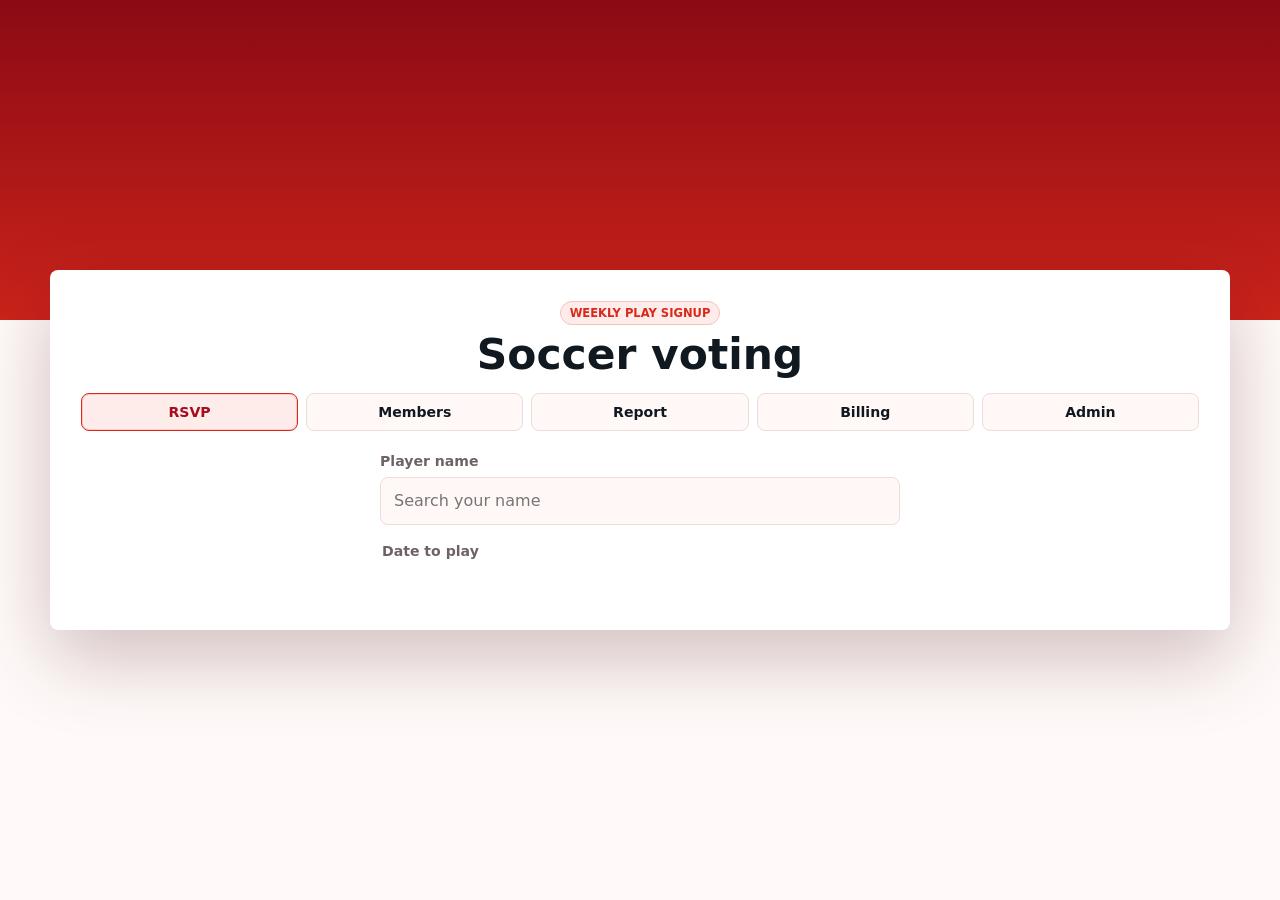
==== commit 67f27b2f: "Show finalized bills to everyone, with only My Bill for non-admins Billing was admin-only. Now anyon" ====
--- a/index.html
+++ b/index.html
@@ -35,7 +35,7 @@
       content="https://nhcuong95.github.io/rsvp/assets/social-preview.png?v=2"
     />
     <link rel="icon" href="./favicon.svg" type="image/svg+xml" />
-    <link rel="stylesheet" href="./styles.css?v=20261003-1" />
+    <link rel="stylesheet" href="./styles.css?v=20261003-3" />
   </head>
   <body>
     <main class="shell">
@@ -52,7 +52,7 @@
             <a class="active" href="./index.html" aria-current="page">RSVP</a>
             <a href="./roster.html">Members</a>
             <a href="./export.html">Report</a>
-            <a class="admin-only" href="./billing.html">Billing</a>
+            <a href="./billing.html">Billing</a>
             <a href="./admin.html">Admin</a>
           </div>
         </nav>
--- a/styles.css
+++ b/styles.css
@@ -1190,6 +1190,45 @@
   margin: 0;
   color: #92400e;
   font-size: 0.9rem;
+}
+
+.payment-import {
+  display: grid;
+  gap: 10px;
+  margin: 0 16px;
+}
+
+.payment-import summary {
+  width: fit-content;
+  cursor: pointer;
+  border: 1px solid var(--accent);
+  border-radius: 8px;
+  background: white;
+  color: var(--accent-strong);
+  font-weight: 850;
+  padding: 8px 12px;
+}
+
+.payment-import p {
+  margin: 0;
+  color: var(--muted);
+  font-size: 0.86rem;
+}
+
+.payment-import textarea {
+  width: 100%;
+  box-sizing: border-box;
+  font-family: ui-monospace, SFMono-Regular, Menlo, monospace;
+  font-size: 0.82rem;
+}
+
+.payment-import-actions {
+  display: flex;
+  gap: 10px;
+}
+
+.payment-import .section-status {
+  margin: 0;
 }
 
 .payment-record-form {
